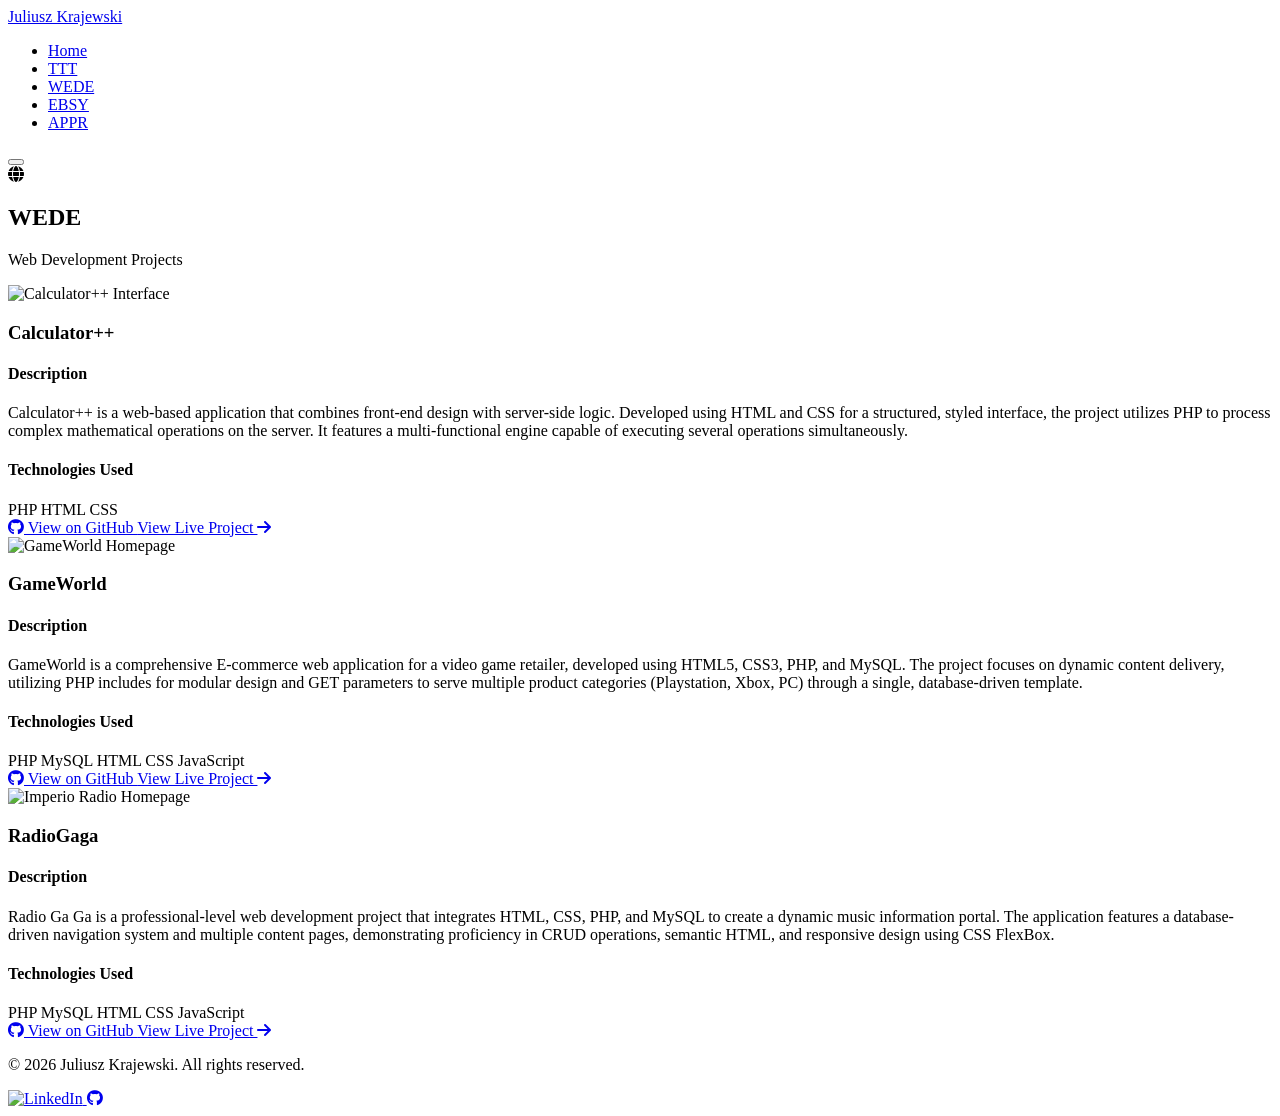
==== wede.html @ b4a11084 "Add files via upload" ====
<!DOCTYPE html>
<html lang="en">
<head>
    <meta charset="UTF-8">
    <meta name="viewport" content="width=device-width, initial-scale=1.0">
    <title>WEDE – Web Development Projects – Portfolio</title>
    <link rel="preconnect" href="https://fonts.googleapis.com">
    <link href="https://fonts.googleapis.com/css2?family=Cinzel:wght@400;600;700&family=Raleway:wght@300;400;500;600;700&display=swap" rel="stylesheet">
    <link rel="stylesheet" href="https://cdnjs.cloudflare.com/ajax/libs/font-awesome/6.4.0/css/all.min.css">
    <link rel="stylesheet" href="../styles/portfolio.css">
</head>
<body>

<header class="main-header">
    <nav class="navbar">
        <div class="nav-container">
            <a href="../index.html" class="logo-link">Juliusz Krajewski</a>
            <ul class="nav-menu" id="navMenu">
                <li><a href="../index.html#about" class="nav-link">Home</a></li>
                <li><a href="ttt.html"            class="nav-link">TTT</a></li>
                <li><a href="wede.html"           class="nav-link">WEDE</a></li>
                <li><a href="ebsy.html"           class="nav-link">EBSY</a></li>
                <li><a href="appr.html"           class="nav-link">APPR</a></li>
            </ul>
            <button class="nav-toggle" id="navToggle" aria-label="Toggle navigation">
                <span></span><span></span><span></span>
            </button>
        </div>
    </nav>
</header>

<main class="portfolio-main">

<section class="section proj-section--wede">
    <div class="section-container">

        <div class="proj-section-header">
            <div class="proj-section-icon"><i class="fas fa-globe"></i></div>
            <div>
                <h2 class="section-title">WEDE</h2>
                <p class="section-subtitle">Web Development Projects</p>
            </div>
        </div>
        <div class="roman-divider"></div>

        <div class="projects-detailed-grid">

            <!-- Calculator++ -->
            <div class="project-detailed-card">
                <div class="project-media-carousel">
                    <div class="carousel-main">
                        <div class="carousel-item active">
                            <img src="../assets/calculator++.png" alt="Calculator++ Interface">
                        </div>
                    </div>
                </div>

                <div class="project-detailed-content">
                    <h3>Calculator++</h3>

                    <div class="project-description">
                        <h4>Description</h4>
                        <p>Calculator++ is a web-based application that combines front-end design with server-side logic. Developed using HTML and CSS for a structured, styled interface, the project utilizes PHP to process complex mathematical operations on the server. It features a multi-functional engine capable of executing several operations simultaneously.</p>
                    </div>

                    <div class="project-tech-section">
                        <h4>Technologies Used</h4>
                        <div class="project-tech">
                            <span class="tech-tag">PHP</span>
                            <span class="tech-tag">HTML</span>
                            <span class="tech-tag">CSS</span>
                        </div>
                    </div>

                    <div class="project-action">
                        <a href="https://github.com/ShadowPL618/Calculator-" target="_blank" rel="noopener" class="btn-github">
                            <i class="fab fa-github"></i> View on GitHub
                        </a>
                        <a href="../WEDE/Calculator+/index.php" class="btn-gold">
                            View Live Project <i class="fas fa-arrow-right"></i>
                        </a>
                    </div>
                </div>
            </div>

            <!-- GameWorld -->
            <div class="project-detailed-card">
                <div class="project-media-carousel">
                    <div class="carousel-main">
                        <div class="carousel-item active">
                            <img src="../assets/gameworld.jpg" alt="GameWorld Homepage">
                        </div>
                    </div>
                </div>

                <div class="project-detailed-content">
                    <h3>GameWorld</h3>

                    <div class="project-description">
                        <h4>Description</h4>
                        <p>GameWorld is a comprehensive E-commerce web application for a video game retailer, developed using HTML5, CSS3, PHP, and MySQL. The project focuses on dynamic content delivery, utilizing PHP includes for modular design and GET parameters to serve multiple product categories (Playstation, Xbox, PC) through a single, database-driven template.</p>
                    </div>

                    <div class="project-tech-section">
                        <h4>Technologies Used</h4>
                        <div class="project-tech">
                            <span class="tech-tag">PHP</span>
                            <span class="tech-tag">MySQL</span>
                            <span class="tech-tag">HTML</span>
                            <span class="tech-tag">CSS</span>
                            <span class="tech-tag">JavaScript</span>
                        </div>
                    </div>

                    <div class="project-action">
                        <a href="https://github.com/ShadowPL618/GameWorld" target="_blank" rel="noopener" class="btn-github">
                            <i class="fab fa-github"></i> View on GitHub
                        </a>
                        <a href="../WEDE/GameWorld(Final)/index.php" class="btn-gold">
                            View Live Project <i class="fas fa-arrow-right"></i>
                        </a>
                    </div>
                </div>
            </div>

            <!-- RadioGaga -->
            <div class="project-detailed-card">
                <div class="project-media-carousel">
                    <div class="carousel-main">
                        <div class="carousel-item active">
                            <img src="../assets/RadioGagaScreenshot.png" alt="Imperio Radio Homepage">
                        </div>
                    </div>
                </div>

                <div class="project-detailed-content">
                    <h3>RadioGaga</h3>

                    <div class="project-description">
                        <h4>Description</h4>
                        <p>Radio Ga Ga is a professional-level web development project that integrates HTML, CSS, PHP, and MySQL to create a dynamic music information portal. The application features a database-driven navigation system and multiple content pages, demonstrating proficiency in CRUD operations, semantic HTML, and responsive design using CSS FlexBox.</p>
                    </div>

                    <div class="project-tech-section">
                        <h4>Technologies Used</h4>
                        <div class="project-tech">
                            <span class="tech-tag">PHP</span>
                            <span class="tech-tag">MySQL</span>
                            <span class="tech-tag">HTML</span>
                            <span class="tech-tag">CSS</span>
                            <span class="tech-tag">JavaScript</span>
                        </div>
                    </div>

                    <div class="project-action">
                        <a href="https://github.com/ShadowPL618/Radio-Gaga" target="_blank" rel="noopener" class="btn-github">
                            <i class="fab fa-github"></i> View on GitHub
                        </a>
                        <a href="../WEDE/RadioGaga/index.php" class="btn-gold">
                            View Live Project <i class="fas fa-arrow-right"></i>
                        </a>
                    </div>
                </div>
            </div>

        </div>

    </div>
</section>

</main>

<footer class="main-footer">
    <div class="footer-inner">
        <p class="footer-copy">&copy; 2026 Juliusz Krajewski. All rights reserved.</p>
        <div class="footer-socials">
            <a href="https://www.linkedin.com/in/juliusz-krajewski-12a225389/?skipRedirect=true"
               target="_blank" rel="noopener" class="social-btn social-btn--linkedin" title="LinkedIn">
                <img src="../assets/LinkedIn-Icon-Black-Logo.wine.svg" alt="LinkedIn" class="social-svg">
            </a>
            <a href="https://github.com/ShadowPL618"
               target="_blank" rel="noopener" class="social-btn social-btn--github" title="GitHub">
                <i class="fab fa-github"></i>
            </a>
        </div>
    </div>
</footer>

<script>
const navToggle = document.getElementById('navToggle');
const navMenu   = document.getElementById('navMenu');
if (navToggle && navMenu) {
    navToggle.addEventListener('click', () => {
        navMenu.classList.toggle('nav-menu--open');
        navToggle.classList.toggle('nav-toggle--active');
    });
    navMenu.querySelectorAll('.nav-link').forEach(l =>
        l.addEventListener('click', () => {
            navMenu.classList.remove('nav-menu--open');
            navToggle.classList.remove('nav-toggle--active');
        })
    );
}
</script>

</body>
</html>
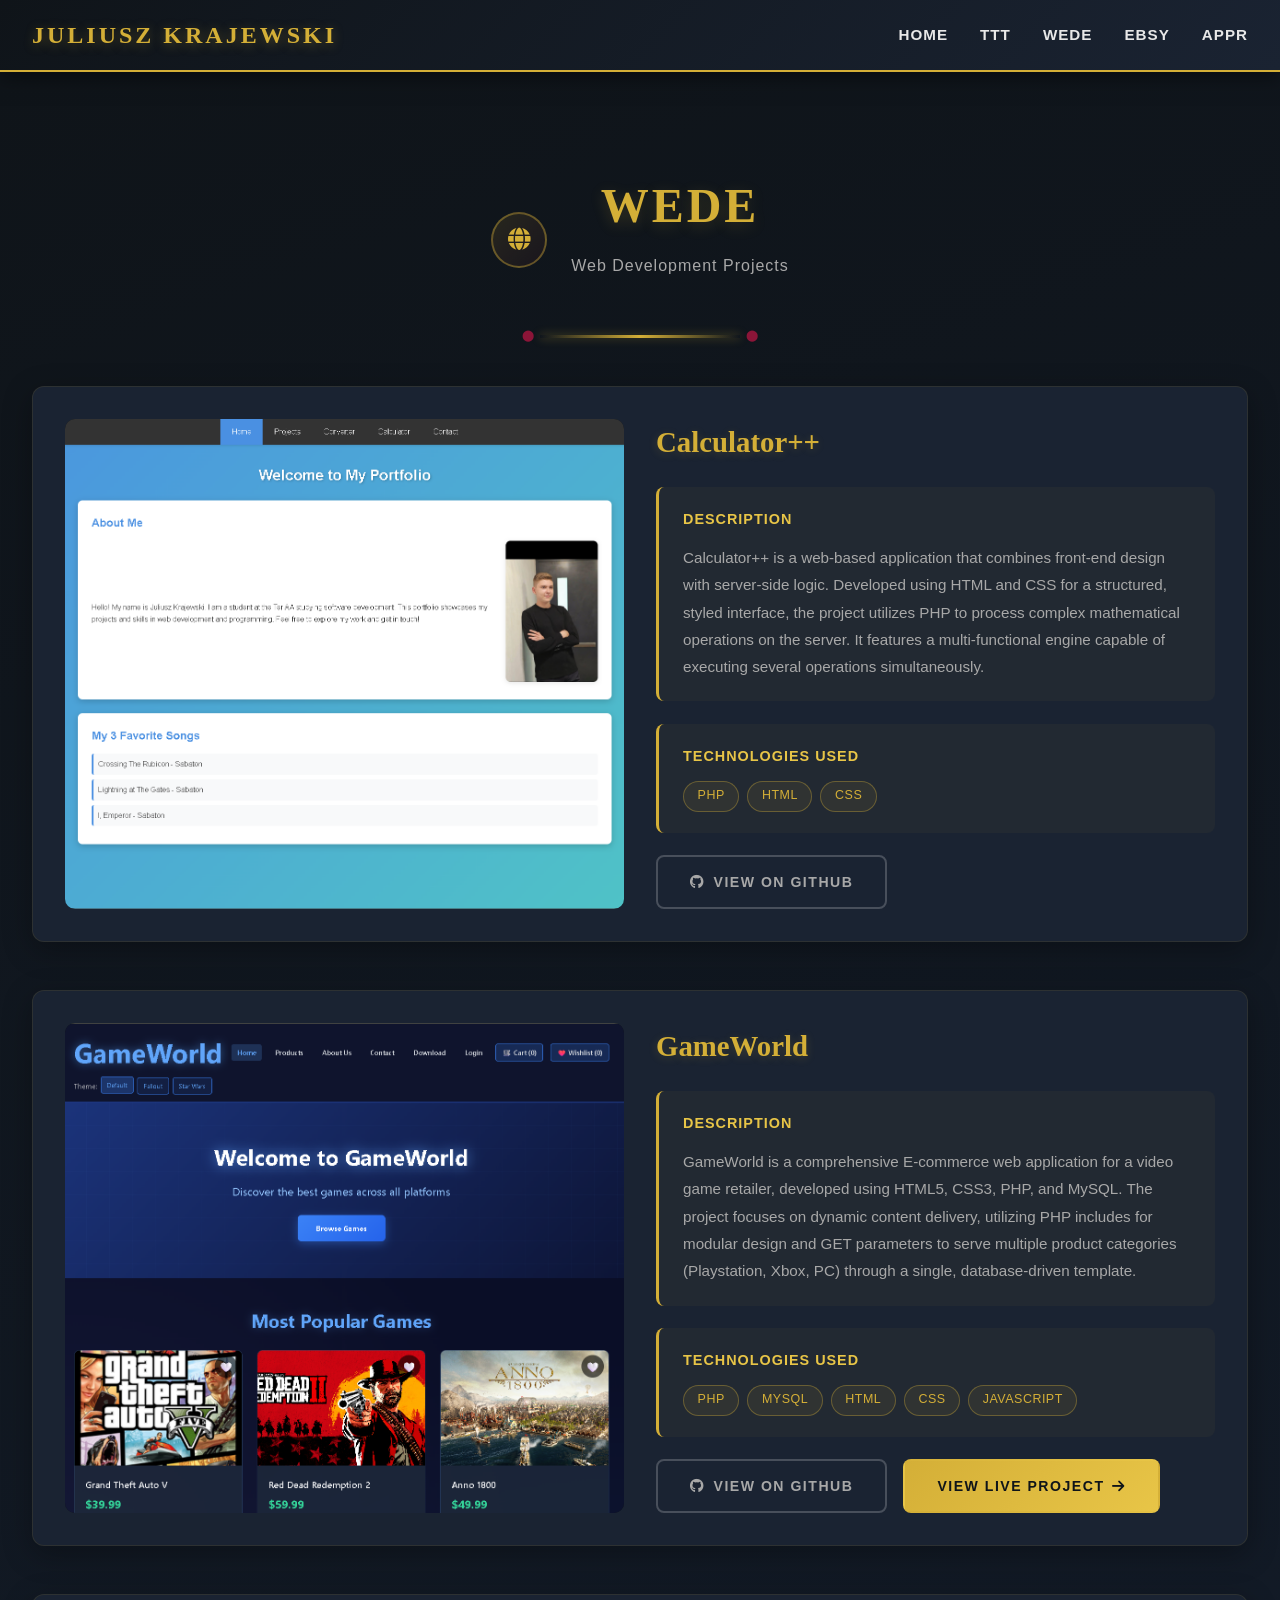
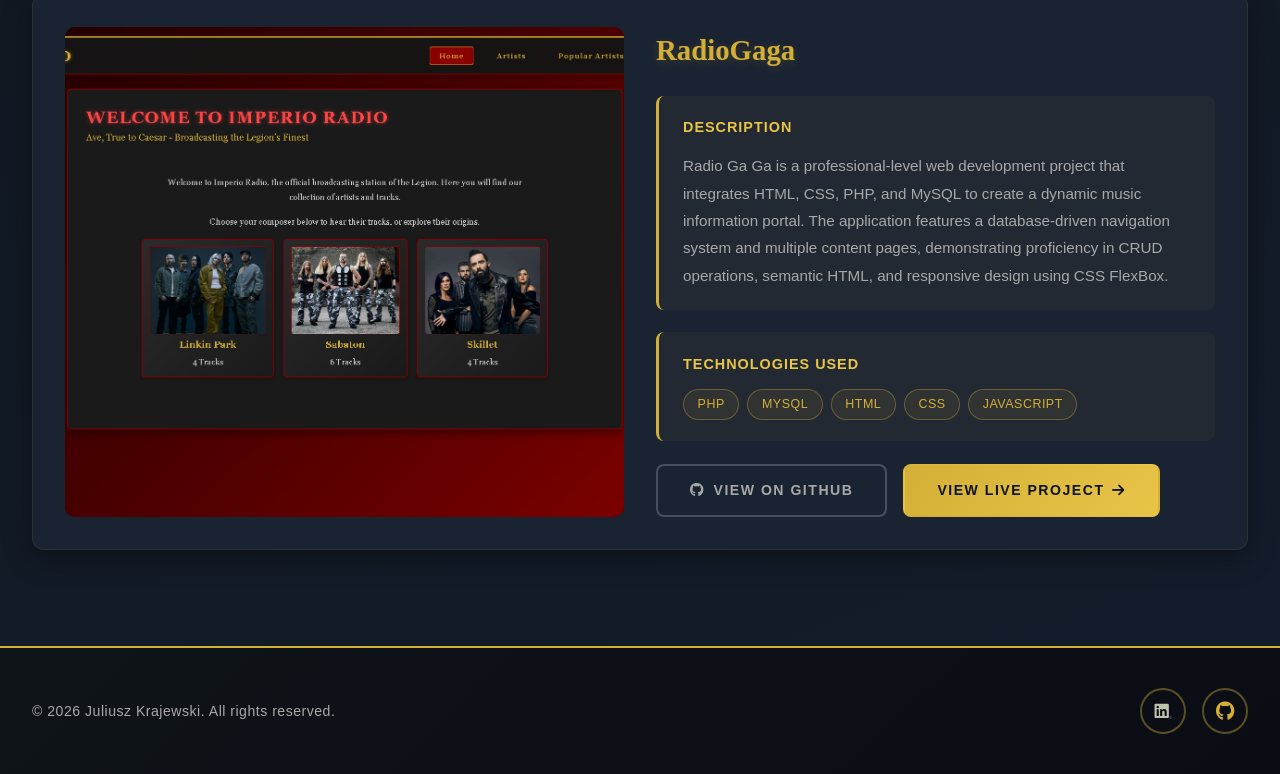
==== commit e26f3a58: "Update wede.html" ====
--- a/wede.html
+++ b/wede.html
@@ -75,9 +75,6 @@
                     <div class="project-action">
                         <a href="https://github.com/ShadowPL618/Calculator-" target="_blank" rel="noopener" class="btn-github">
                             <i class="fab fa-github"></i> View on GitHub
-                        </a>
-                        <a href="../WEDE/Calculator+/index.php" class="btn-gold">
-                            View Live Project <i class="fas fa-arrow-right"></i>
                         </a>
                     </div>
                 </div>
@@ -204,4 +201,4 @@
 </script>
 
 </body>
-</html>+</html>
--- a/styles/portfolio.css
+++ b/styles/portfolio.css
@@ -0,0 +1,1427 @@
+/**
+ * portfolio.css
+ * ─────────────────────────────────────────────────────────────
+ * Single stylesheet for the entire portfolio.
+ * Replaces portfolio-main.css AND landing.css.
+ *
+ * Sections (Ctrl+F to jump):
+ *   1.  CSS Variables & Reset
+ *   2.  Typography (Cinzel + Raleway)
+ *   3.  Scrollbar
+ *   4.  Navigation / Header
+ *   5.  Hero Section
+ *   6.  Shared Section Styles
+ *   7.  About Me Section
+ *   8.  Project Preview Cards (landing page)
+ *   9.  Project Detail Cards (wede/ebsy/appr/cv pages)
+ *   10. Carousel
+ *   11. Buttons & Badges
+ *   12. Footer
+ *   13. Responsive (tablet + mobile)
+ * ─────────────────────────────────────────────────────────────
+ */
+
+
+/* ─────────────────────────────────────────────
+   1. CSS VARIABLES & RESET
+───────────────────────────────────────────── */
+:root {
+    /* Navy palette */
+    --navy-dark:   #0f1419;
+    --navy-medium: #1a2332;
+    --navy-light:  #2a3f5f;
+
+    /* Legion accent colours */
+    --gold:        #d4af37;
+    --light-gold:  #e8c547;
+    --crimson:     #8b1538;
+
+    /* Text */
+    --text-primary:   #e8e8e8;
+    --text-secondary: #a8a8a8;
+
+    /* Smooth transition used everywhere */
+    --transition: 0.3s cubic-bezier(0.4, 0, 0.2, 1);
+}
+
+*, *::before, *::after {
+    margin: 0;
+    padding: 0;
+    box-sizing: border-box;
+}
+
+html { scroll-behavior: smooth; }
+
+body {
+    font-family: 'Raleway', 'Segoe UI', sans-serif;
+    background-color: var(--navy-dark);
+    color: var(--text-primary);
+    line-height: 1.6;
+    overflow-x: hidden;
+}
+
+img { display: block; max-width: 100%; }
+a   { color: inherit; }
+
+
+/* ─────────────────────────────────────────────
+   2. TYPOGRAPHY
+   Cinzel for headings, Raleway for body
+───────────────────────────────────────────── */
+h1, h2, h3,
+.section-title,
+.hero-name,
+.logo-link,
+.preview-card-title,
+.project-detailed-content h3 {
+    font-family: 'Cinzel', serif;
+}
+
+.section-title {
+    font-size: clamp(1.8rem, 4vw, 3rem);
+    color: var(--gold);
+    text-align: center;
+    text-transform: uppercase;
+    letter-spacing: 3px;
+    margin-bottom: 0.5rem;
+    text-shadow: 0 4px 15px rgba(212, 175, 55, 0.2);
+}
+
+.section-subtitle {
+    text-align: center;
+    color: var(--text-secondary);
+    font-size: 1rem;
+    letter-spacing: 1px;
+    margin-bottom: 2rem;
+}
+
+/* Gold gradient divider line with crimson dots */
+.roman-divider {
+    max-width: 200px;
+    height: 3px;
+    margin: 1.5rem auto 2.5rem;
+    background: linear-gradient(90deg, transparent, var(--gold), transparent);
+    box-shadow: 0 0 10px rgba(212, 175, 55, 0.4);
+    position: relative;
+}
+.roman-divider::before,
+.roman-divider::after {
+    content: '⬤';
+    position: absolute;
+    top: 50%;
+    transform: translateY(-50%);
+    color: var(--crimson);
+    font-size: 0.7rem;
+}
+.roman-divider::before { left: -18px; }
+.roman-divider::after  { right: -18px; }
+
+
+/* ─────────────────────────────────────────────
+   3. SCROLLBAR
+───────────────────────────────────────────── */
+::-webkit-scrollbar       { width: 10px; }
+::-webkit-scrollbar-track { background: var(--navy-dark); }
+::-webkit-scrollbar-thumb { background: var(--gold); border-radius: 5px; }
+::-webkit-scrollbar-thumb:hover { background: var(--light-gold); }
+
+
+/* ─────────────────────────────────────────────
+   4. NAVIGATION / HEADER
+───────────────────────────────────────────── */
+.main-header {
+    position: sticky;
+    top: 0;
+    z-index: 1000;
+    background: linear-gradient(135deg, var(--navy-dark), var(--navy-medium));
+    border-bottom: 2px solid var(--gold);
+    box-shadow: 0 4px 20px rgba(0, 0, 0, 0.5);
+}
+
+.navbar { padding: 1rem 0; }
+
+.nav-container {
+    max-width: 1400px;
+    margin: 0 auto;
+    padding: 0 2rem;
+    display: flex;
+    justify-content: space-between;
+    align-items: center;
+}
+
+/* Logo / site name */
+.logo-link,
+.nav-logo h1 {
+    font-family: 'Cinzel', serif;
+    font-size: 1.5rem;
+    font-weight: 700;
+    color: var(--gold);
+    text-decoration: none;
+    letter-spacing: 3px;
+    text-transform: uppercase;
+    text-shadow: 0 2px 12px rgba(212, 175, 55, 0.35);
+    transition: color var(--transition), text-shadow var(--transition);
+}
+.logo-link:hover { color: var(--light-gold); }
+
+/* Nav links list */
+.nav-menu {
+    display: flex;
+    list-style: none;
+    gap: 2rem;
+}
+
+.nav-link {
+    color: var(--text-primary);
+    text-decoration: none;
+    font-size: 0.95rem;
+    font-weight: 600;
+    text-transform: uppercase;
+    letter-spacing: 1px;
+    position: relative;
+    transition: color var(--transition);
+}
+
+/* Underline slide-in on hover / active */
+.nav-link::after {
+    content: '';
+    position: absolute;
+    bottom: -5px;
+    left: 0;
+    width: 0;
+    height: 2px;
+    background: linear-gradient(90deg, var(--gold), var(--crimson));
+    transition: width var(--transition);
+}
+.nav-link:hover,
+.nav-link--active { color: var(--gold); }
+.nav-link:hover::after,
+.nav-link--active::after { width: 100%; }
+
+/* Hamburger button (hidden on desktop) */
+.nav-toggle {
+    display: none;
+    flex-direction: column;
+    gap: 5px;
+    background: none;
+    border: none;
+    cursor: pointer;
+    padding: 4px;
+}
+.nav-toggle span {
+    display: block;
+    width: 26px;
+    height: 2px;
+    background: var(--gold);
+    border-radius: 2px;
+    transition: transform 0.3s, opacity 0.3s;
+}
+.nav-toggle--active span:nth-child(1) { transform: translateY(7px)  rotate(45deg);  }
+.nav-toggle--active span:nth-child(2) { opacity: 0; }
+.nav-toggle--active span:nth-child(3) { transform: translateY(-7px) rotate(-45deg); }
+
+
+/* ─────────────────────────────────────────────
+   5. HERO SECTION
+───────────────────────────────────────────── */
+.hero {
+    position: relative;
+    min-height: 100vh;
+    display: flex;
+    align-items: center;
+    justify-content: center;
+    overflow: hidden;
+    padding: 6rem 2rem 8rem;
+    background: linear-gradient(160deg,
+        var(--navy-dark) 0%,
+        #141e30        40%,
+        #1a1a2e        70%,
+        var(--navy-dark) 100%
+    );
+}
+
+/* Diagonal grid pattern overlay */
+.hero-bg-pattern {
+    position: absolute;
+    inset: 0;
+    pointer-events: none;
+    background-image:
+        repeating-linear-gradient(45deg,
+            rgba(212, 175, 55, 0.03) 0px, rgba(212, 175, 55, 0.03) 1px,
+            transparent 1px, transparent 60px),
+        repeating-linear-gradient(-45deg,
+            rgba(139, 21, 56, 0.02) 0px, rgba(139, 21, 56, 0.02) 1px,
+            transparent 1px, transparent 60px);
+}
+
+/* Radial glow behind content */
+.hero::before {
+    content: '';
+    position: absolute;
+    top: 35%;
+    left: 50%;
+    transform: translate(-50%, -50%);
+    width: 700px;
+    height: 700px;
+    background: radial-gradient(circle,
+        rgba(212, 175, 55, 0.07) 0%,
+        rgba(139, 21, 56, 0.04) 50%,
+        transparent 72%
+    );
+    pointer-events: none;
+    animation: pulseGlow 7s ease-in-out infinite;
+}
+@keyframes pulseGlow {
+    0%, 100% { opacity: 1;   transform: translate(-50%, -50%) scale(1);   }
+    50%       { opacity: 0.6; transform: translate(-50%, -50%) scale(1.12); }
+}
+
+.hero-inner {
+    position: relative;
+    z-index: 2;
+    display: flex;
+    align-items: center;
+    gap: 5rem;
+    max-width: 1100px;
+    width: 100%;
+    margin: 0 auto;
+}
+
+/* ── Hero photo ── */
+.hero-photo-wrap {
+    position: relative;
+    flex-shrink: 0;
+    opacity: 0;
+    transform: translateX(-30px);
+    transition: opacity 0.8s ease 0.2s, transform 0.8s ease 0.2s;
+}
+.hero-photo-wrap.is-visible { opacity: 1; transform: translateX(0); }
+
+.hero-photo {
+    width: 260px;
+    height: 260px;
+    border-radius: 20px;
+    object-fit: cover;
+    border: 3px solid var(--gold);
+    box-shadow: 0 0 0 6px rgba(212, 175, 55, 0.08), 0 20px 60px rgba(0,0,0,0.5);
+    transition: transform var(--transition), box-shadow var(--transition);
+}
+.hero-photo:hover {
+    transform: translateY(-8px) rotate(1deg);
+    box-shadow: 0 0 0 10px rgba(212, 175, 55, 0.14), 0 30px 80px rgba(0,0,0,0.6);
+}
+
+/* Spinning decorative ring */
+.hero-photo-ring {
+    position: absolute;
+    inset: -14px;
+    border-radius: 26px;
+    border: 1px solid rgba(212, 175, 55, 0.22);
+    pointer-events: none;
+    animation: spinRing 22s linear infinite;
+}
+@keyframes spinRing { to { transform: rotate(360deg); } }
+
+/* ── Hero text ── */
+.hero-text {
+    flex: 1;
+    opacity: 0;
+    transform: translateX(30px);
+    transition: opacity 0.8s ease 0.4s, transform 0.8s ease 0.4s;
+}
+.hero-text.is-visible { opacity: 1; transform: translateX(0); }
+
+.hero-eyebrow {
+    font-size: 0.8rem;
+    font-weight: 600;
+    color: var(--crimson);
+    text-transform: uppercase;
+    letter-spacing: 4px;
+    margin-bottom: 0.5rem;
+}
+.hero-name {
+    font-size: clamp(2rem, 4vw, 3.2rem);
+    color: var(--gold);
+    line-height: 1.1;
+    letter-spacing: 2px;
+    margin-bottom: 0.6rem;
+    text-shadow: 0 4px 20px rgba(212, 175, 55, 0.25);
+}
+.hero-title {
+    font-size: 1.05rem;
+    color: var(--text-secondary);
+    margin-bottom: 2rem;
+    letter-spacing: 1px;
+}
+
+/* Achievement badge */
+.hero-badge {
+    display: inline-flex;
+    align-items: center;
+    gap: 0.6rem;
+    background: linear-gradient(135deg,
+        rgba(212, 175, 55, 0.12),
+        rgba(139, 21, 56, 0.08)
+    );
+    border: 1px solid var(--gold);
+    border-radius: 8px;
+    padding: 0.7rem 1.2rem;
+    color: var(--gold);
+    font-weight: 600;
+    font-size: 0.9rem;
+    letter-spacing: 1px;
+    margin-bottom: 0.5rem;
+}
+.hero-badge-sub {
+    font-size: 0.85rem;
+    color: var(--text-secondary);
+    font-style: italic;
+    margin-bottom: 2rem;
+    max-width: 480px;
+    line-height: 1.6;
+}
+
+/* Hero CTA buttons */
+.hero-ctas {
+    display: flex;
+    gap: 1rem;
+    flex-wrap: wrap;
+}
+
+/* Scroll bounce indicator */
+.scroll-indicator {
+    position: absolute;
+    bottom: 2.5rem;
+    left: 50%;
+    transform: translateX(-50%);
+    z-index: 2;
+}
+.scroll-indicator span {
+    display: block;
+    width: 24px;
+    height: 38px;
+    border: 2px solid rgba(212, 175, 55, 0.4);
+    border-radius: 12px;
+    position: relative;
+}
+.scroll-indicator span::before {
+    content: '';
+    position: absolute;
+    top: 5px;
+    left: 50%;
+    transform: translateX(-50%);
+    width: 4px;
+    height: 8px;
+    background: var(--gold);
+    border-radius: 2px;
+    animation: scrollBounce 2s infinite;
+}
+@keyframes scrollBounce {
+    0%, 100% { top: 5px;  opacity: 1; }
+    80%       { top: 18px; opacity: 0; }
+}
+
+
+/* ─────────────────────────────────────────────
+   6. SHARED SECTION STYLES
+───────────────────────────────────────────── */
+.portfolio-main { background: var(--navy-dark); }
+
+.section {
+    padding: 6rem 0;
+    border-top: 1px solid rgba(212, 175, 55, 0.15);
+}
+.section:first-of-type { border-top: none; }
+
+.section-container {
+    max-width: 1400px;
+    margin: 0 auto;
+    padding: 0 2rem;
+}
+
+/* Section header row with icon (WEDE / EBSY / APPR) */
+.proj-section-header {
+    display: flex;
+    align-items: center;
+    gap: 1.5rem;
+    justify-content: center;
+    margin-bottom: 1rem;
+}
+.proj-section-icon {
+    width: 56px;
+    height: 56px;
+    border-radius: 50%;
+    border: 2px solid rgba(212, 175, 55, 0.4);
+    background: linear-gradient(135deg,
+        rgba(212, 175, 55, 0.12),
+        rgba(139, 21, 56, 0.08)
+    );
+    display: flex;
+    align-items: center;
+    justify-content: center;
+    font-size: 1.4rem;
+    color: var(--gold);
+    flex-shrink: 0;
+    transition: transform var(--transition), box-shadow var(--transition);
+}
+.proj-section-icon:hover {
+    transform: rotate(12deg) scale(1.08);
+    box-shadow: 0 0 18px rgba(212, 175, 55, 0.3);
+}
+
+/* Alternating background per section */
+.proj-section--wede { background: linear-gradient(160deg, var(--navy-dark) 0%, #131c2a 100%); }
+.proj-section--ebsy { background: linear-gradient(160deg, #0e1520 0%, var(--navy-medium) 100%); }
+.proj-section--appr { background: linear-gradient(160deg, var(--navy-dark) 0%, #14101a 100%); }
+
+/* CTA link below preview cards */
+.section-cta {
+    text-align: center;
+    margin-top: 3rem;
+}
+
+
+/* ─────────────────────────────────────────────
+   7. ABOUT ME SECTION
+───────────────────────────────────────────── */
+.about-section {
+    background: linear-gradient(160deg, var(--navy-dark), var(--navy-medium));
+}
+
+.about-grid {
+    display: grid;
+    grid-template-columns: 280px 1fr;
+    gap: 3.5rem;
+    margin-top: 3rem;
+    align-items: start;
+    /* Fade-in initial state — JS adds .is-visible */
+    opacity: 0;
+    transform: translateY(20px);
+    transition: opacity 0.7s ease, transform 0.7s ease;
+}
+.about-grid.is-visible { opacity: 1; transform: translateY(0); }
+
+/* Left column */
+.about-left {
+    display: flex;
+    flex-direction: column;
+    gap: 1.5rem;
+}
+
+.about-photo, .profile-img {
+    width: 100%;
+    aspect-ratio: 1;
+    object-fit: cover;
+    border-radius: 14px;
+    border: 3px solid var(--gold);
+    box-shadow: 0 10px 40px rgba(0,0,0,0.4);
+    transition: transform var(--transition), box-shadow var(--transition);
+}
+.about-photo:hover, .profile-img:hover {
+    transform: translateY(-6px);
+    box-shadow: 0 20px 50px rgba(212, 175, 55, 0.2);
+}
+
+/* Contact card */
+.contact-card {
+    background: rgba(212, 175, 55, 0.04);
+    border: 1px solid rgba(212, 175, 55, 0.2);
+    border-radius: 12px;
+    padding: 1.4rem;
+}
+
+/* Right column */
+.about-role {
+    font-family: 'Cinzel', serif;
+    font-size: 1.35rem;
+    color: var(--text-primary);
+    margin-bottom: 1rem;
+}
+.about-bio {
+    color: var(--text-secondary);
+    line-height: 1.9;
+    margin-bottom: 2rem;
+    font-size: 1rem;
+}
+
+/* Skills rows */
+.skills-block { margin-bottom: 1.8rem; }
+
+.badges-row {
+    display: flex;
+    flex-wrap: wrap;
+    gap: 0.6rem;
+    margin-top: 0.6rem;
+}
+
+/* Languages grid */
+.languages-grid {
+    display: grid;
+    grid-template-columns: repeat(2, 1fr);
+    gap: 0.8rem;
+    margin-top: 0.6rem;
+}
+
+/* Contact / languages shared item row */
+.contact-item,
+.language-item {
+    display: flex;
+    align-items: center;
+    gap: 0.8rem;
+    padding: 0.6rem 0;
+    border-bottom: 1px solid rgba(255,255,255,0.05);
+    font-size: 0.9rem;
+    color: var(--text-secondary);
+    transition: color var(--transition);
+}
+.contact-item:last-child { border-bottom: none; }
+.contact-item i {
+    color: var(--gold);
+    font-size: 1rem;
+    width: 18px;
+    text-align: center;
+    flex-shrink: 0;
+}
+.contact-item a {
+    color: var(--gold);
+    text-decoration: none;
+    transition: color var(--transition);
+}
+.contact-item a:hover { color: var(--light-gold); }
+
+.language-item {
+    padding: 0.7rem 1rem;
+    background: rgba(212, 175, 55, 0.04);
+    border-left: 3px solid var(--gold);
+    border-bottom: none;
+    border-radius: 6px;
+    justify-content: space-between;
+}
+.language-item:hover { background: rgba(212, 175, 55, 0.1); }
+.lang-name  { font-weight: 600; color: var(--text-primary); font-size: 0.9rem; }
+.lang-level { color: var(--gold); font-size: 0.78rem; text-transform: uppercase; letter-spacing: 1px; }
+
+
+/* ─────────────────────────────────────────────
+   8. PROJECT PREVIEW CARDS (landing page)
+───────────────────────────────────────────── */
+.preview-grid {
+    display: grid;
+    grid-template-columns: repeat(auto-fit, minmax(280px, 1fr));
+    gap: 1.8rem;
+    margin-top: 2.5rem;
+}
+
+.preview-card {
+    background: var(--navy-medium);
+    border: 1px solid rgba(212, 175, 55, 0.12);
+    border-radius: 12px;
+    overflow: hidden;
+    transition: transform var(--transition), box-shadow var(--transition), border-color var(--transition);
+    /* Scroll fade-in */
+    opacity: 0;
+    transform: translateY(24px);
+}
+.preview-card.is-visible { opacity: 1; transform: translateY(0); }
+.preview-card:nth-child(2) { transition-delay: 0.1s; }
+.preview-card:nth-child(3) { transition-delay: 0.2s; }
+
+.preview-card:hover {
+    transform: translateY(-8px);
+    box-shadow: 0 20px 50px rgba(0,0,0,0.4), 0 0 0 1px rgba(212, 175, 55, 0.3);
+    border-color: rgba(212, 175, 55, 0.4);
+}
+
+/* Card image */
+.preview-card-img-wrap {
+    position: relative;
+    height: 200px;
+    overflow: hidden;
+}
+.preview-card-img {
+    width: 100%;
+    height: 100%;
+    object-fit: cover;
+    transition: transform 0.5s ease;
+}
+.preview-card:hover .preview-card-img { transform: scale(1.06); }
+
+.preview-card-overlay {
+    position: absolute;
+    inset: 0;
+    background: linear-gradient(to top, rgba(15,20,25,0.65) 0%, transparent 60%);
+}
+
+/* Card body */
+.preview-card-body { padding: 1.4rem 1.5rem 1.6rem; }
+
+.preview-card-title {
+    font-size: 1.15rem;
+    color: var(--gold);
+    margin-bottom: 0.5rem;
+    letter-spacing: 1px;
+}
+.preview-card-desc {
+    color: var(--text-secondary);
+    font-size: 0.9rem;
+    line-height: 1.7;
+    margin-bottom: 1rem;
+}
+
+/* Tech tags (shared between preview cards and detail cards) */
+.tech-tags, .project-tech {
+    display: flex;
+    flex-wrap: wrap;
+    gap: 0.5rem;
+}
+.tech-tag {
+    padding: 0.3rem 0.85rem;
+    background: rgba(212, 175, 55, 0.08);
+    border: 1px solid rgba(212, 175, 55, 0.35);
+    color: var(--gold);
+    border-radius: 20px;
+    font-size: 0.78rem;
+    text-transform: uppercase;
+    letter-spacing: 0.5px;
+    transition: background var(--transition);
+}
+.tech-tag:hover { background: rgba(212, 175, 55, 0.18); }
+
+
+/* ─────────────────────────────────────────────
+   9. PROJECT DETAIL CARDS (wede/ebsy/appr pages)
+───────────────────────────────────────────── */
+.projects-detailed-grid {
+    display: grid;
+    grid-template-columns: 1fr;
+    gap: 3rem;
+    margin-top: 3rem;
+}
+
+.project-detailed-card {
+    display: grid;
+    grid-template-columns: 1fr 1fr;
+    gap: 2rem;
+    padding: 2rem;
+    background: var(--navy-medium);
+    border: 1px solid rgba(212, 175, 55, 0.1);
+    border-radius: 12px;
+    box-shadow: 0 8px 30px rgba(0,0,0,0.3);
+    transition: box-shadow var(--transition);
+}
+.project-detailed-card:hover {
+    box-shadow: 0 15px 50px rgba(212, 175, 55, 0.12);
+}
+
+/* Text side of the detail card */
+.project-detailed-content {
+    display: flex;
+    flex-direction: column;
+    gap: 1.4rem;
+}
+.project-detailed-content h3 {
+    font-size: 1.8rem;
+    color: var(--gold);
+    text-shadow: 0 2px 10px rgba(212, 175, 55, 0.2);
+}
+
+/* Overview / description / tech blocks */
+.project-overview,
+.project-description,
+.project-tech-section {
+    background: rgba(212, 175, 55, 0.04);
+    padding: 1.3rem 1.5rem;
+    border-left: 3px solid var(--gold);
+    border-radius: 8px;
+}
+.project-overview h4,
+.project-description h4,
+.project-tech-section h4 {
+    color: var(--light-gold);
+    margin-bottom: 0.8rem;
+    text-transform: uppercase;
+    letter-spacing: 1px;
+    font-size: 0.9rem;
+}
+.project-overview p,
+.project-description p {
+    color: var(--text-secondary);
+    line-height: 1.8;
+    font-size: 0.95rem;
+}
+
+/* Action buttons row at bottom of detail card */
+.project-action {
+    margin-top: auto;
+    display: flex;
+    gap: 1rem;
+    flex-wrap: wrap;
+}
+
+
+/* ─────────────────────────────────────────────
+   10. CAROUSEL
+───────────────────────────────────────────── */
+.project-media-carousel {
+    position: relative;
+    background: var(--navy-dark);
+    border-radius: 10px;
+    overflow: hidden;
+    min-height: 350px;
+    display: flex;
+    align-items: center;
+    justify-content: center;
+}
+
+.carousel-main {
+    width: 100%;
+    height: 100%;
+    position: relative;
+    min-height: 350px;
+}
+
+.carousel-item {
+    position: absolute;
+    inset: 0;
+    opacity: 0;
+    transition: opacity var(--transition);
+    display: flex;
+    align-items: center;
+    justify-content: center;
+}
+.carousel-item.active { opacity: 1; }
+.carousel-item img    { width: 100%; height: 100%; object-fit: cover; }
+.carousel-item video  { width: 100%; height: 100%; object-fit: contain; }
+
+.video-container {
+    width: 100%;
+    height: 100%;
+    display: flex;
+    align-items: center;
+    justify-content: center;
+    background: rgba(0,0,0,0.5);
+}
+
+/* Prev / Next buttons */
+.carousel-nav {
+    position: absolute;
+    top: 50%;
+    left: 0;
+    right: 0;
+    transform: translateY(-50%);
+    display: flex;
+    justify-content: space-between;
+    padding: 0 1rem;
+    pointer-events: none;
+    z-index: 10;
+}
+.carousel-prev,
+.carousel-next {
+    width: 42px;
+    height: 42px;
+    border-radius: 50%;
+    border: none;
+    background: rgba(212, 175, 55, 0.8);
+    color: var(--navy-dark);
+    font-size: 1.1rem;
+    cursor: pointer;
+    display: flex;
+    align-items: center;
+    justify-content: center;
+    pointer-events: all;
+    transition: all var(--transition);
+}
+.carousel-prev:hover,
+.carousel-next:hover {
+    background: var(--gold);
+    transform: scale(1.1);
+}
+
+/* Dot indicators */
+.carousel-indicators {
+    position: absolute;
+    bottom: 14px;
+    left: 50%;
+    transform: translateX(-50%);
+    display: flex;
+    gap: 0.7rem;
+    z-index: 10;
+}
+.indicator {
+    width: 10px;
+    height: 10px;
+    border-radius: 50%;
+    background: rgba(212, 175, 55, 0.35);
+    border: 2px solid transparent;
+    cursor: pointer;
+    transition: all var(--transition);
+}
+.indicator.active {
+    background: var(--gold);
+    width: 28px;
+    border-radius: 5px;
+}
+.indicator:hover { background: var(--light-gold); }
+
+
+/* ─────────────────────────────────────────────
+   11. BUTTONS & BADGES
+───────────────────────────────────────────── */
+
+/* Gold filled button */
+.btn-gold {
+    display: inline-flex;
+    align-items: center;
+    gap: 0.5rem;
+    padding: 0.85rem 2rem;
+    background: linear-gradient(135deg, var(--gold), var(--light-gold));
+    color: var(--navy-dark);
+    border: 2px solid transparent;
+    border-radius: 8px;
+    font-family: 'Raleway', sans-serif;
+    font-weight: 700;
+    font-size: 0.88rem;
+    text-transform: uppercase;
+    letter-spacing: 1.5px;
+    text-decoration: none;
+    cursor: pointer;
+    transition: all var(--transition);
+}
+.btn-gold:hover {
+    transform: translateY(-3px);
+    box-shadow: 0 12px 30px rgba(212, 175, 55, 0.35);
+}
+
+/* Outline / ghost button */
+.btn-outline {
+    display: inline-flex;
+    align-items: center;
+    gap: 0.5rem;
+    padding: 0.85rem 2rem;
+    background: transparent;
+    color: var(--gold);
+    border: 2px solid var(--gold);
+    border-radius: 8px;
+    font-family: 'Raleway', sans-serif;
+    font-weight: 600;
+    font-size: 0.88rem;
+    text-transform: uppercase;
+    letter-spacing: 1.5px;
+    text-decoration: none;
+    cursor: pointer;
+    transition: all var(--transition);
+}
+.btn-outline:hover {
+    background: rgba(212, 175, 55, 0.1);
+    transform: translateY(-3px);
+    box-shadow: 0 12px 30px rgba(212, 175, 55, 0.15);
+}
+
+/* GitHub button variant */
+.btn-github {
+    display: inline-flex;
+    align-items: center;
+    gap: 0.5rem;
+    padding: 0.85rem 2rem;
+    background: transparent;
+    color: var(--text-secondary);
+    border: 2px solid rgba(255,255,255,0.2);
+    border-radius: 8px;
+    font-family: 'Raleway', sans-serif;
+    font-weight: 600;
+    font-size: 0.88rem;
+    text-transform: uppercase;
+    letter-spacing: 1.5px;
+    text-decoration: none;
+    cursor: pointer;
+    transition: all var(--transition);
+}
+.btn-github:hover {
+    border-color: var(--text-primary);
+    color: var(--text-primary);
+    transform: translateY(-3px);
+    box-shadow: 0 10px 25px rgba(255,255,255,0.08);
+}
+
+/* Skill badges */
+.card-label {
+    font-family: 'Cinzel', serif;
+    color: var(--gold);
+    font-size: 0.82rem;
+    text-transform: uppercase;
+    letter-spacing: 2px;
+    margin-bottom: 0.8rem;
+    padding-bottom: 0.4rem;
+    border-bottom: 1px solid rgba(212, 175, 55, 0.2);
+}
+
+.badge {
+    padding: 0.4rem 1rem;
+    border-radius: 20px;
+    font-size: 0.85rem;
+    font-weight: 500;
+    cursor: default;
+    transition: all var(--transition);
+}
+.badge-gold {
+    background: rgba(212, 175, 55, 0.1);
+    border: 1px solid var(--gold);
+    color: var(--gold);
+}
+.badge-gold:hover {
+    background: rgba(212, 175, 55, 0.22);
+    transform: translateY(-2px);
+    box-shadow: 0 4px 12px rgba(212, 175, 55, 0.2);
+}
+.badge-crimson {
+    background: rgba(139, 21, 56, 0.12);
+    border: 1px solid var(--crimson);
+    color: #e07090;
+}
+.badge-crimson:hover {
+    background: rgba(139, 21, 56, 0.25);
+    transform: translateY(-2px);
+}
+
+/* participation badge (hero) */
+.participation-badge {
+    display: inline-flex;
+    align-items: center;
+    gap: 0.5rem;
+    background: linear-gradient(135deg,
+        rgba(212, 175, 55, 0.1),
+        rgba(139, 21, 56, 0.08)
+    );
+    border: 2px solid var(--gold);
+    padding: 0.8rem 1rem;
+    border-radius: 10px;
+    color: var(--gold);
+    font-weight: 600;
+    letter-spacing: 1px;
+    text-align: center;
+    justify-content: center;
+}
+
+
+/* ─────────────────────────────────────────────
+   12. FOOTER
+───────────────────────────────────────────── */
+.main-footer {
+    background: linear-gradient(135deg, var(--navy-dark), #0a0d14);
+    border-top: 2px solid var(--gold);
+    padding: 2.5rem 2rem;
+    margin-top: 0;
+}
+
+.footer-inner,
+.footer-container {
+    max-width: 1400px;
+    margin: 0 auto;
+    display: flex;
+    align-items: center;
+    justify-content: space-between;
+    gap: 1.5rem;
+    flex-wrap: wrap;
+}
+
+.footer-copy,
+.footer-content p {
+    color: var(--text-secondary);
+    font-size: 0.88rem;
+    letter-spacing: 0.5px;
+}
+
+/* Social icon buttons */
+.footer-socials { display: flex; gap: 1rem; }
+
+.social-btn,
+.social-icon {
+    width: 46px;
+    height: 46px;
+    border-radius: 50%;
+    border: 2px solid rgba(212, 175, 55, 0.4);
+    display: flex;
+    align-items: center;
+    justify-content: center;
+    color: var(--gold);
+    font-size: 1.2rem;
+    text-decoration: none;
+    background: transparent;
+    transition: all var(--transition);
+}
+.social-btn:hover,
+.social-icon:hover {
+    transform: translateY(-4px);
+    border-color: var(--gold);
+    box-shadow: 0 10px 25px rgba(212, 175, 55, 0.25);
+    background: rgba(212, 175, 55, 0.08);
+}
+
+/* LinkedIn SVG icon — themed to gold */
+.social-svg {
+    width: 22px;
+    height: 22px;
+    filter: brightness(0) invert(1) sepia(1) saturate(2) hue-rotate(5deg);
+    opacity: 0.75;
+    transition: opacity var(--transition), filter var(--transition);
+}
+.social-btn--linkedin:hover .social-svg {
+    opacity: 1;
+    filter: brightness(0) saturate(100%) invert(75%) sepia(60%)
+            saturate(500%) hue-rotate(5deg) brightness(95%);
+}
+
+
+/* ─────────────────────────────────────────────
+   13. RESPONSIVE
+───────────────────────────────────────────── */
+
+/* Tablet */
+@media (max-width: 1024px) {
+    .project-detailed-card {
+        grid-template-columns: 1fr;
+    }
+    .project-media-carousel { min-height: 300px; }
+    .carousel-main          { min-height: 300px; }
+}
+
+/* Medium screens */
+@media (max-width: 900px) {
+    /* Hero stacks vertically */
+    .hero-inner {
+        flex-direction: column;
+        text-align: center;
+        gap: 2.5rem;
+    }
+    .hero-text, .hero-photo-wrap { transform: none !important; }
+    .hero-ctas  { justify-content: center; }
+    .hero-badge, .hero-badge-sub { margin-left: auto; margin-right: auto; }
+
+    /* About grid stacks */
+    .about-grid { grid-template-columns: 1fr; }
+    .about-left {
+        flex-direction: row;
+        flex-wrap: wrap;
+        align-items: flex-start;
+        gap: 1.5rem;
+    }
+    .about-photo { width: 160px; height: 160px; }
+    .contact-card { flex: 1; min-width: 220px; }
+}
+
+/* Mobile nav */
+@media (max-width: 768px) {
+    .nav-toggle { display: flex; }
+
+    .nav-menu {
+        position: absolute;
+        top: 100%;
+        left: 0;
+        width: 100%;
+        background: var(--navy-dark);
+        border-bottom: 2px solid var(--gold);
+        flex-direction: column;
+        gap: 0;
+        max-height: 0;
+        overflow: hidden;
+        transition: max-height 0.4s ease;
+    }
+    .nav-menu--open { max-height: 400px; }
+    .nav-menu li { border-top: 1px solid rgba(212, 175, 55, 0.1); }
+    .nav-link { display: block; padding: 1rem 2rem; }
+
+    /* Sections */
+    .section { padding: 4rem 0; }
+    .section-container { padding: 0 1.2rem; }
+
+    /* Project cards */
+    .project-detailed-card { padding: 1.2rem; gap: 1.2rem; }
+    .project-media-carousel { min-height: 240px; }
+    .carousel-main          { min-height: 240px; }
+
+    /* About */
+    .languages-grid { grid-template-columns: 1fr; }
+}
+
+/* Small phones */
+@media (max-width: 480px) {
+    .hero-photo { width: 180px; height: 180px; }
+    .hero-name  { font-size: 1.8rem; }
+    .preview-grid { grid-template-columns: 1fr; }
+    .about-left   { flex-direction: column; align-items: center; }
+    .about-photo  { width: 140px; height: 140px; }
+    .footer-inner,
+    .footer-container { flex-direction: column; text-align: center; }
+}
+
+
+/* ─────────────────────────────────────────────
+   TECH TALENT TEAM (TTT) PAGE
+───────────────────────────────────────────── */
+
+/* TTT info cards row — side by side */
+.ttt-intro-grid {
+    display: grid;
+    grid-template-columns: 1fr 1fr;
+    gap: 1.8rem;
+    max-width: 1000px;
+    margin: 2rem auto 3rem;
+}
+
+.ttt-card {
+    background: linear-gradient(160deg, rgba(212, 175, 55, 0.06), rgba(139, 21, 56, 0.04));
+    border: 1px solid rgba(212, 175, 55, 0.25);
+    border-radius: 14px;
+    padding: 2rem;
+    transition: transform var(--transition), box-shadow var(--transition);
+    position: relative;
+    overflow: hidden;
+}
+
+.ttt-card:hover {
+    transform: translateY(-6px);
+    box-shadow: 0 20px 50px rgba(0, 0, 0, 0.4), 0 0 0 1px rgba(212, 175, 55, 0.3);
+}
+
+/* Subtle diagonal glow inside card */
+.ttt-card::before {
+    content: '';
+    position: absolute;
+    top: -50%;
+    right: -50%;
+    width: 100%;
+    height: 100%;
+    background: radial-gradient(circle, rgba(212, 175, 55, 0.05), transparent 70%);
+    pointer-events: none;
+}
+
+.ttt-card-icon {
+    font-size: 2.2rem;
+    color: var(--gold);
+    margin-bottom: 1rem;
+    display: block;
+    text-align: center;
+}
+
+.ttt-card-title {
+    font-family: 'Cinzel', serif;
+    color: var(--gold);
+    text-align: center;
+    text-transform: uppercase;
+    letter-spacing: 2px;
+    font-size: 0.85rem;
+    margin-bottom: 1.2rem;
+    padding-bottom: 0.6rem;
+    border-bottom: 1px solid rgba(212, 175, 55, 0.2);
+}
+
+.ttt-card-text {
+    color: var(--text-secondary);
+    line-height: 1.8;
+    font-size: 0.9rem;
+}
+
+/* Roles list in TTT card */
+.ttt-roles-list {
+    list-style: none;
+    padding: 0;
+    margin: 0;
+    display: flex;
+    flex-direction: column;
+    gap: 0.5rem;
+}
+
+.ttt-roles-list li {
+    display: flex;
+    align-items: center;
+    gap: 0.8rem;
+    padding: 0.7rem 1rem;
+    background: rgba(212, 175, 55, 0.04);
+    border: 1px solid rgba(212, 175, 55, 0.1);
+    border-radius: 8px;
+    color: var(--text-secondary);
+    font-size: 0.9rem;
+    transition: background var(--transition), border-color var(--transition);
+}
+
+.ttt-roles-list li:hover {
+    background: rgba(212, 175, 55, 0.1);
+    border-color: rgba(212, 175, 55, 0.3);
+}
+
+.ttt-roles-list li i {
+    color: var(--gold);
+    width: 20px;
+    text-align: center;
+    flex-shrink: 0;
+}
+
+/* Image with more natural framing — soft rounded corners, subtle shadow */
+.ttt-media-img {
+    width: 100%;
+    height: 100%;
+    object-fit: cover;
+    border-radius: 10px;
+    transition: transform 0.5s ease;
+}
+
+.ttt-media-img:hover {
+    transform: scale(1.03);
+}
+
+/* TTT detail card variant with consistent height */
+.ttt-detail-card {
+    display: grid;
+    grid-template-columns: 1fr 1fr;
+    gap: 2rem;
+    padding: 2rem;
+    background: var(--navy-medium);
+    border: 1px solid rgba(212, 175, 55, 0.1);
+    border-radius: 12px;
+    box-shadow: 0 8px 30px rgba(0,0,0,0.3);
+    transition: box-shadow var(--transition);
+}
+
+.ttt-detail-card:hover {
+    box-shadow: 0 15px 50px rgba(212, 175, 55, 0.12);
+}
+
+/* Media side — more spacious and natural */
+.ttt-media-side {
+    position: relative;
+    background: var(--navy-dark);
+    border-radius: 10px;
+    overflow: hidden;
+    min-height: 360px;
+    display: flex;
+    align-items: center;
+    justify-content: center;
+    border: 1px solid rgba(212, 175, 55, 0.08);
+}
+
+/* Content side */
+.ttt-content-side {
+    display: flex;
+    flex-direction: column;
+    gap: 1.4rem;
+}
+
+.ttt-content-side h3 {
+    font-family: 'Cinzel', serif;
+    font-size: 1.5rem;
+    color: var(--gold);
+    text-shadow: 0 2px 10px rgba(212, 175, 55, 0.2);
+}
+
+/* Section subtitles for TTT sections */
+.ttt-section-subtitle {
+    text-align: center;
+    color: var(--text-secondary);
+    font-size: 1rem;
+    letter-spacing: 1px;
+    margin-bottom: 2rem;
+}
+
+/* TTT certificates grid */
+.ttt-certs-grid {
+    max-width: 750px;
+    margin: 2rem auto 0;
+    display: grid;
+    grid-template-columns: 1fr 1fr;
+    gap: 0.8rem;
+}
+
+/* Responsive: stack side-by-side on mobile */
+@media (max-width: 900px) {
+    .ttt-intro-grid {
+        grid-template-columns: 1fr;
+    }
+    .ttt-detail-card {
+        grid-template-columns: 1fr;
+    }
+    .ttt-media-side {
+        min-height: 260px;
+    }
+    .ttt-certs-grid {
+        grid-template-columns: 1fr;
+    }
+}
+
+/* ─────────────────────────────────────────────
+   ABOUT ME ADDITIONS
+   Native language tag, favorite badge star,
+   certificates list
+───────────────────────────────────────────── */
+
+/* "Native" pill next to language name */
+.lang-native-tag {
+    display: inline-block;
+    padding: 0.1rem 0.5rem;
+    margin-left: 0.4rem;
+    background: linear-gradient(135deg, var(--gold), var(--light-gold));
+    color: var(--navy-dark);
+    border-radius: 20px;
+    font-size: 0.65rem;
+    font-weight: 700;
+    text-transform: uppercase;
+    letter-spacing: 0.5px;
+    vertical-align: middle;
+}
+
+/* Star icon inside favorite-language badges */
+.badge-favorite i {
+    font-size: 0.7rem;
+    margin-right: 0.2rem;
+    color: var(--gold);
+}
+
+/* Certificates list */
+.certificates-list {
+    list-style: none;
+    display: flex;
+    flex-direction: column;
+    gap: 0.7rem;
+    margin-top: 0.6rem;
+}
+
+.certificate-item {
+    display: flex;
+    align-items: flex-start;
+    gap: 0.9rem;
+    padding: 0.9rem 1.1rem;
+    background: rgba(212, 175, 55, 0.04);
+    border: 1px solid rgba(212, 175, 55, 0.15);
+    border-left: 3px solid var(--gold);
+    border-radius: 8px;
+    transition: background var(--transition), border-color var(--transition);
+}
+
+.certificate-item:hover {
+    background: rgba(212, 175, 55, 0.09);
+    border-color: rgba(212, 175, 55, 0.4);
+}
+
+.certificate-item > i {
+    color: var(--gold);
+    font-size: 1.1rem;
+    flex-shrink: 0;
+    margin-top: 0.1rem;
+}
+
+.certificate-body {
+    display: flex;
+    flex-direction: column;
+    gap: 0.2rem;
+}
+
+.certificate-title {
+    color: var(--text-primary);
+    font-weight: 600;
+    font-size: 0.92rem;
+}
+
+.certificate-meta {
+    color: var(--text-secondary);
+    font-size: 0.78rem;
+    letter-spacing: 0.3px;
+}
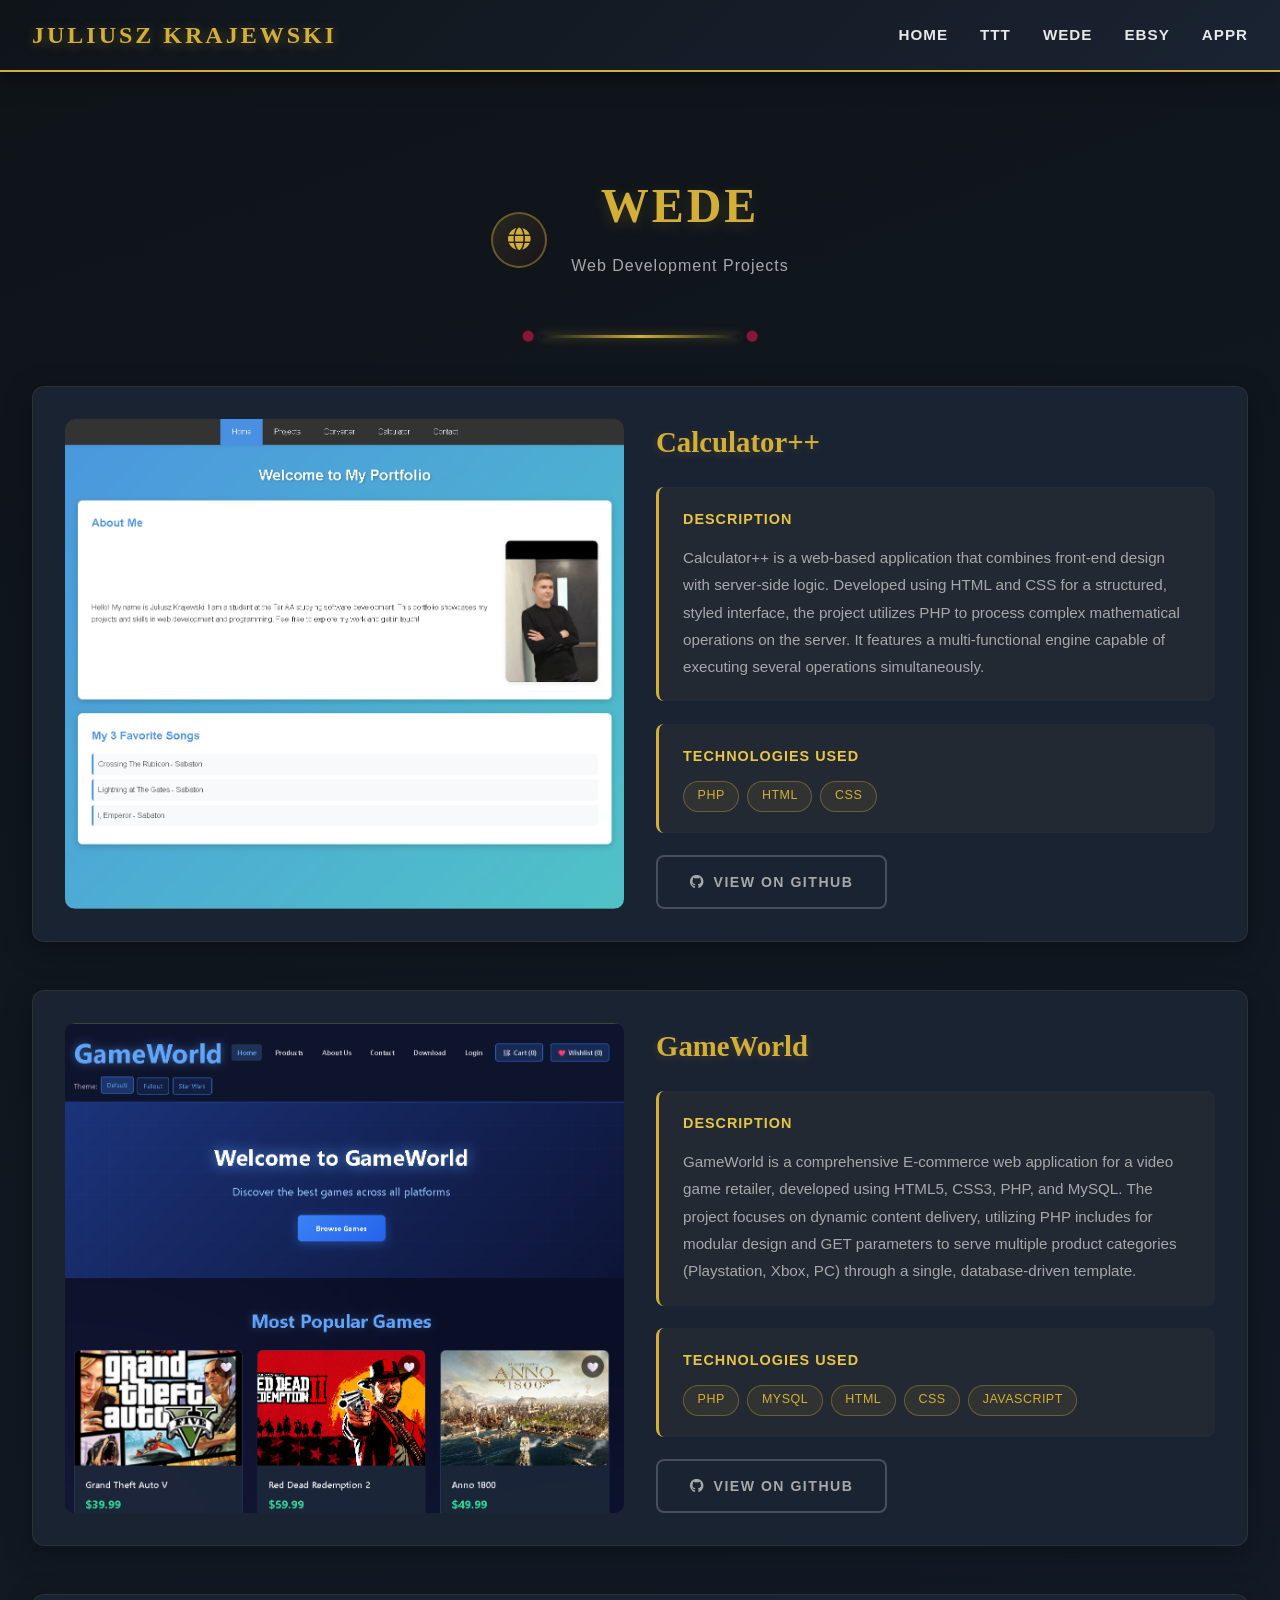
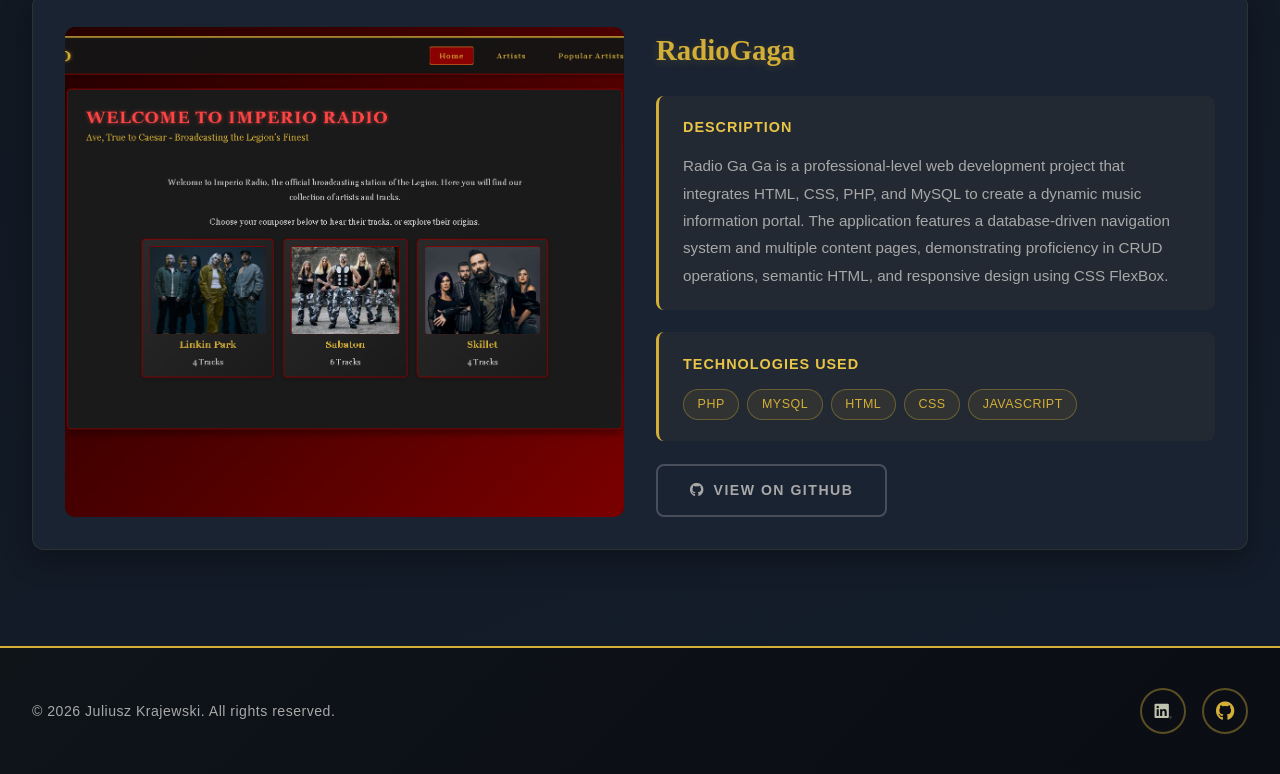
==== commit 6d1bba16: "Update wede.html" ====
--- a/wede.html
+++ b/wede.html
@@ -113,9 +113,6 @@
                         <a href="https://github.com/ShadowPL618/GameWorld" target="_blank" rel="noopener" class="btn-github">
                             <i class="fab fa-github"></i> View on GitHub
                         </a>
-                        <a href="../WEDE/GameWorld(Final)/index.php" class="btn-gold">
-                            View Live Project <i class="fas fa-arrow-right"></i>
-                        </a>
                     </div>
                 </div>
             </div>
@@ -152,9 +149,6 @@
                     <div class="project-action">
                         <a href="https://github.com/ShadowPL618/Radio-Gaga" target="_blank" rel="noopener" class="btn-github">
                             <i class="fab fa-github"></i> View on GitHub
-                        </a>
-                        <a href="../WEDE/RadioGaga/index.php" class="btn-gold">
-                            View Live Project <i class="fas fa-arrow-right"></i>
                         </a>
                     </div>
                 </div>
